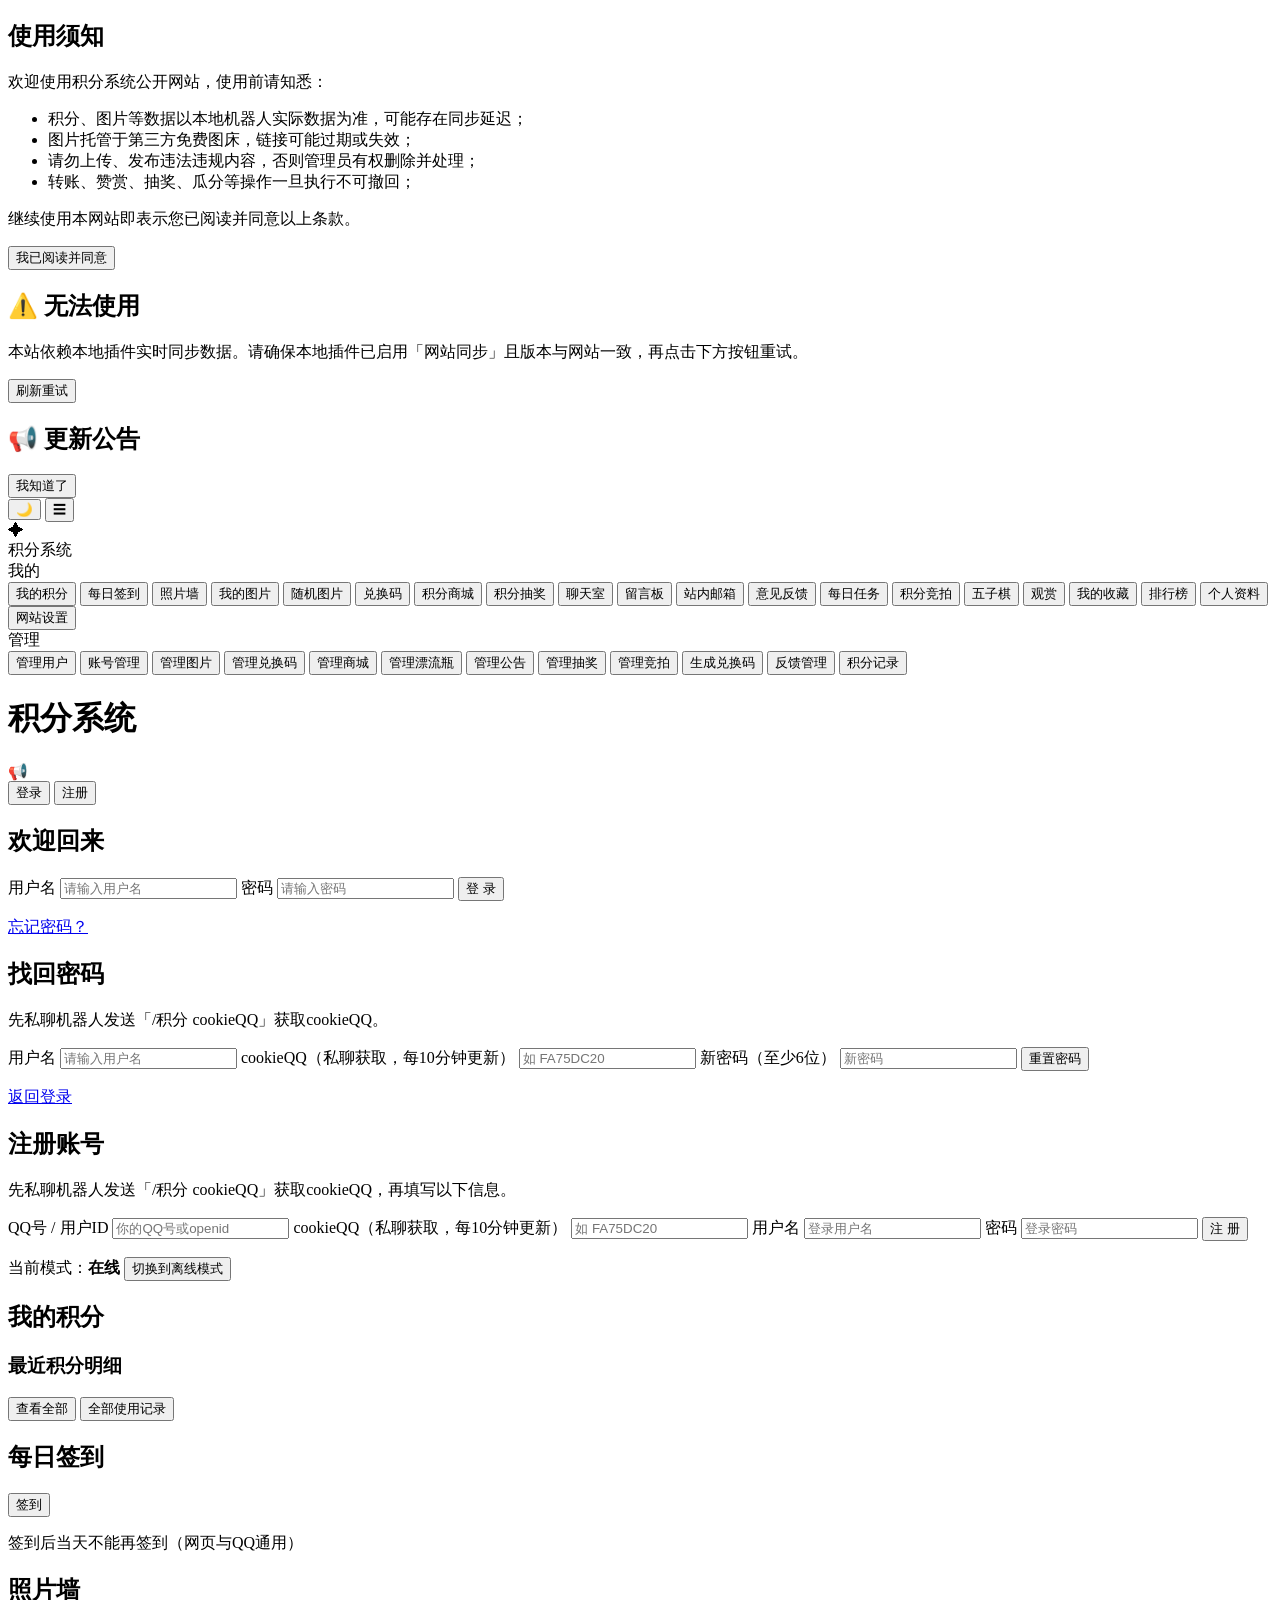
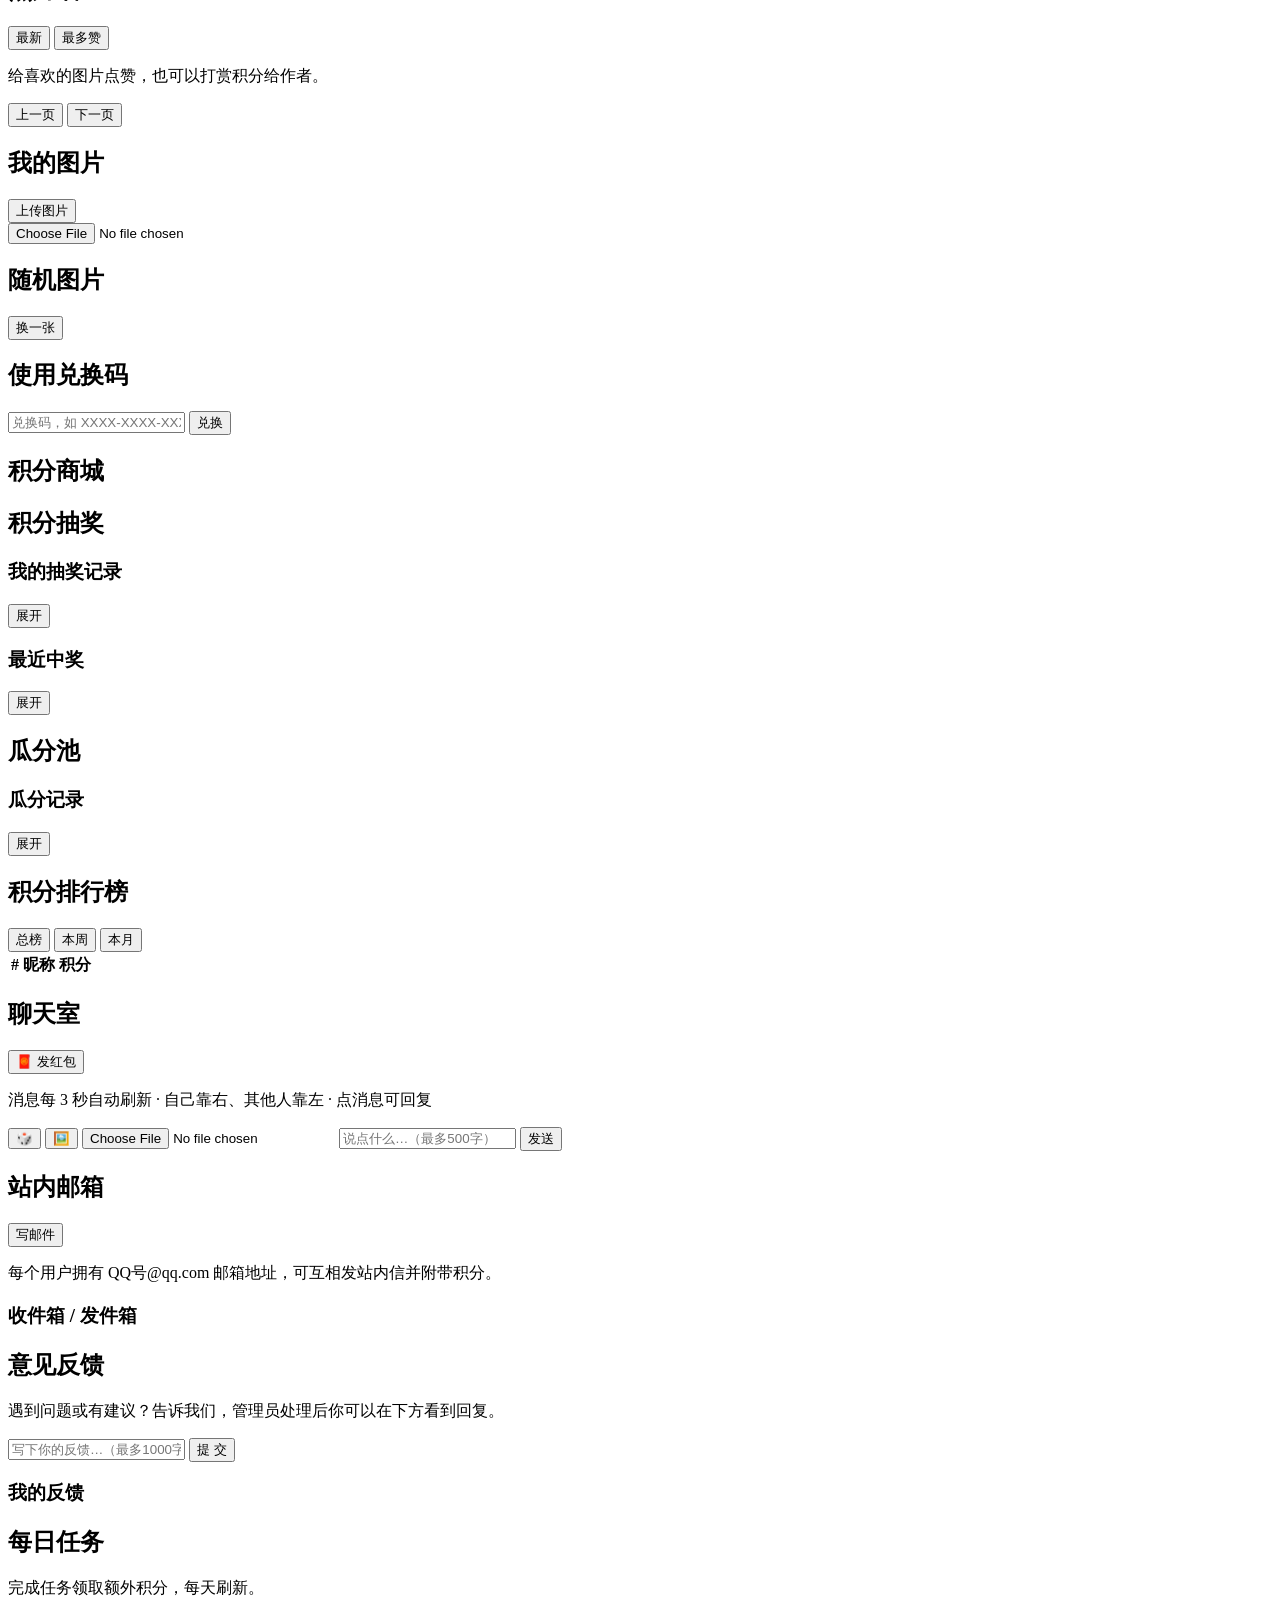
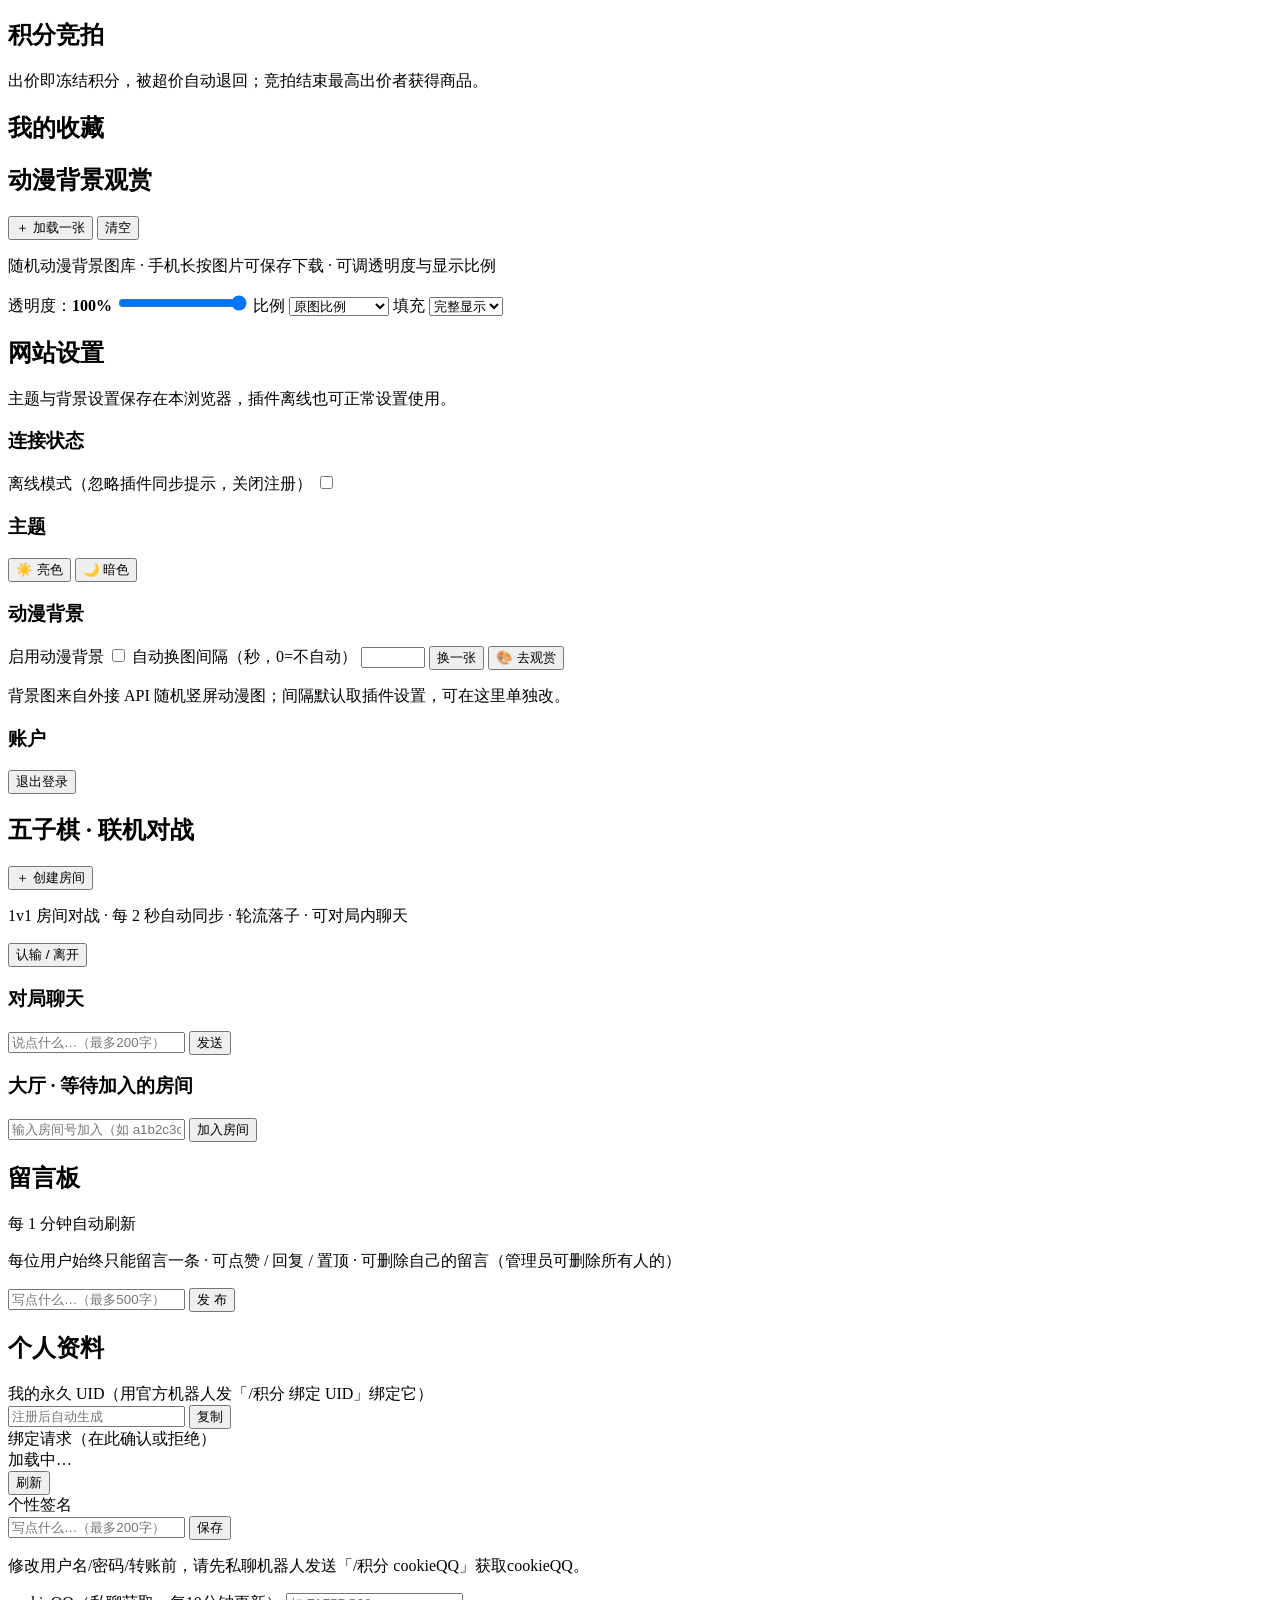
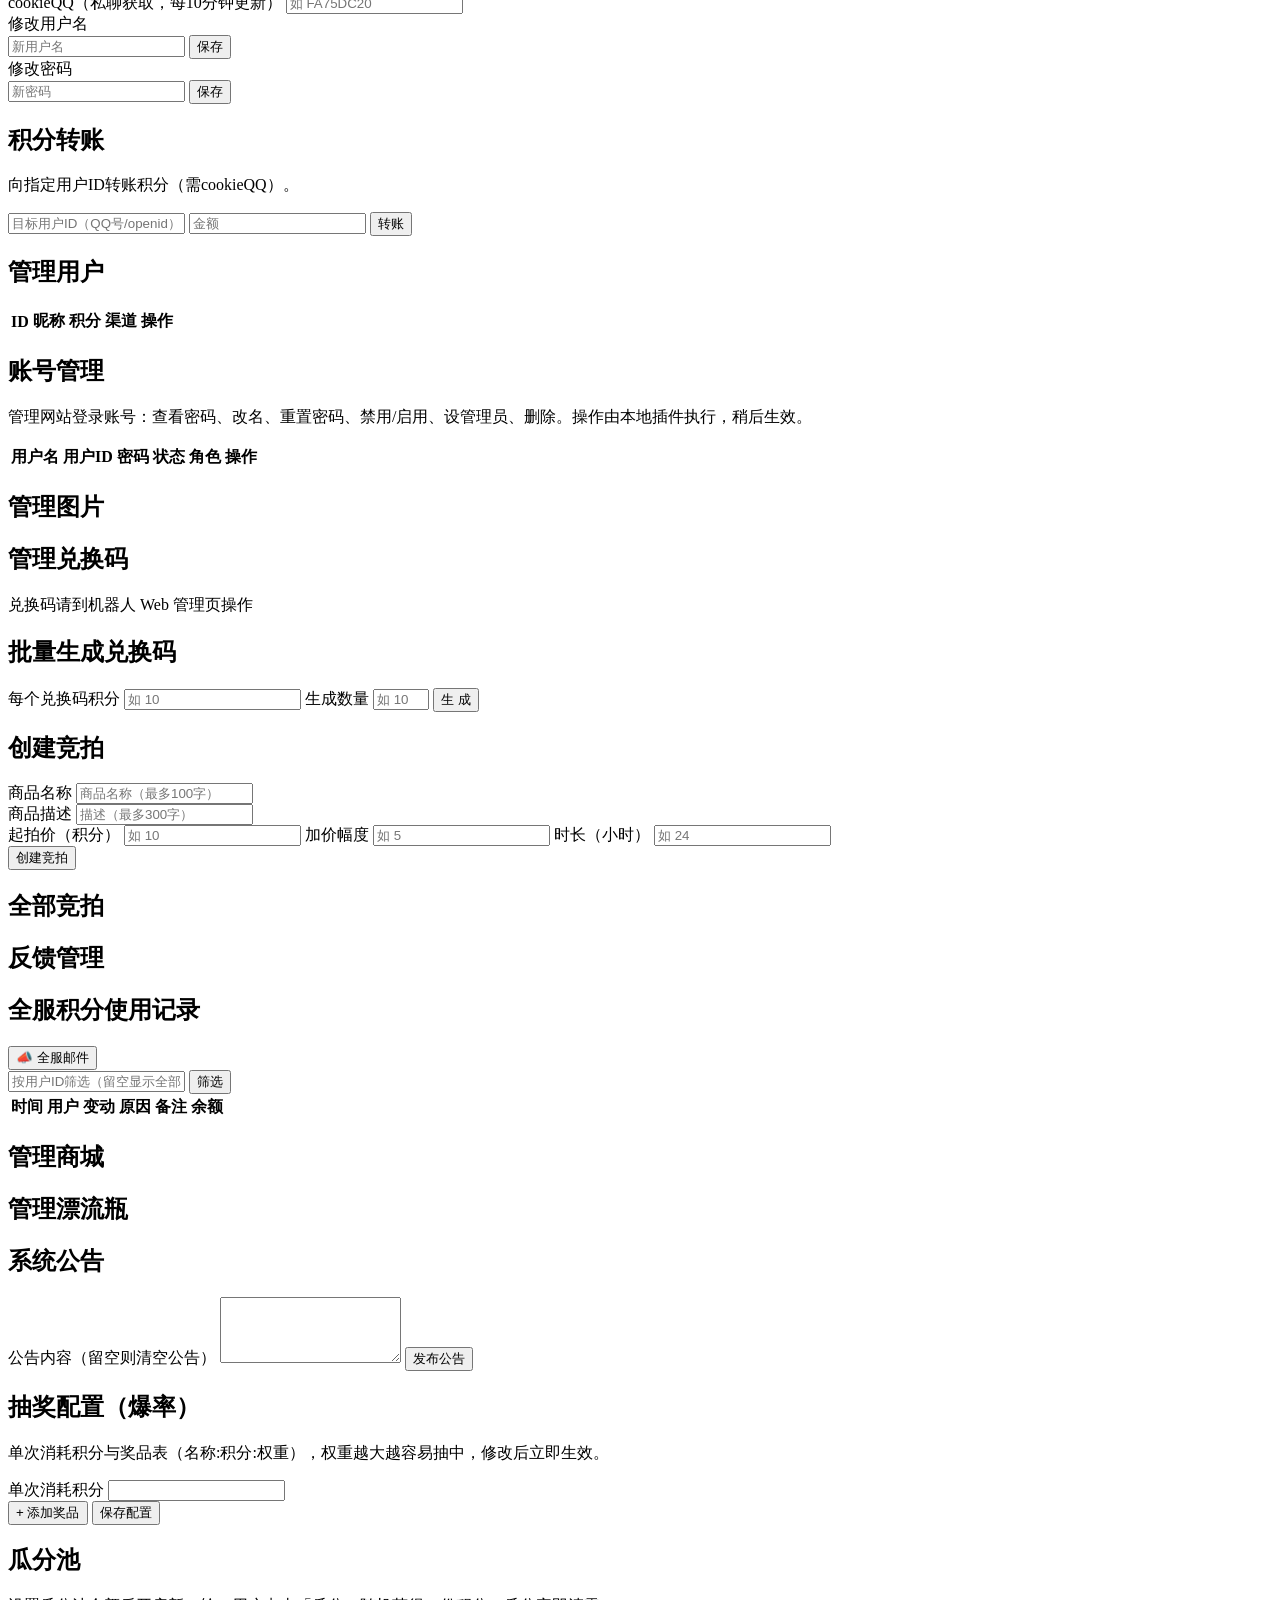
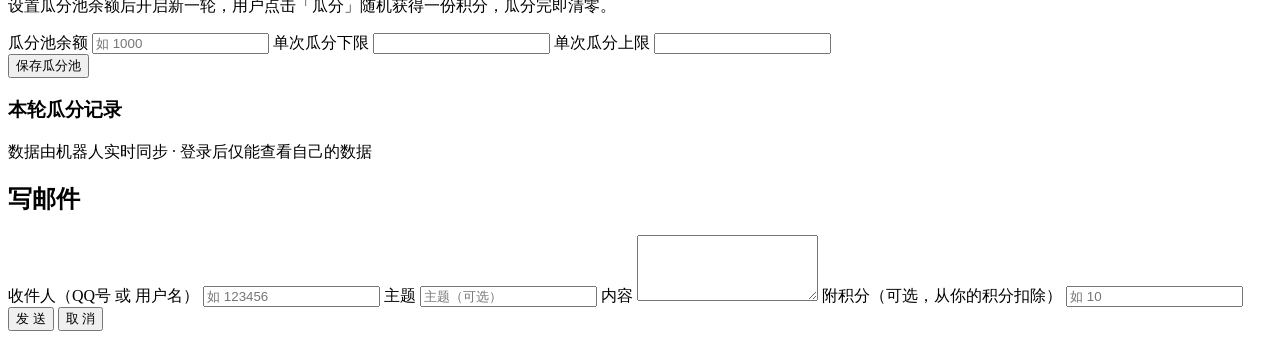
==== site_files/templates/index.html @ cee4336c "release v5.21.39: site_files/templates/index.html" ====
<!doctype html>
<html lang="zh-CN">
  <head>
    <meta charset="utf-8" />
    <meta name="viewport" content="width=device-width, initial-scale=1" />
    <meta name="theme-color" content="#4f6ef2" />
    <title>积分系统</title>
    <link rel="stylesheet" href="/static/style.css?v=v5.21.39" />
  </head>
  <body>
    <!-- 免责声明（首次使用） -->
    <div id="disclaimer-overlay" class="overlay hidden">
      <div class="overlay-card">
        <h2 class="card-title">使用须知</h2>
        <div class="overlay-body">
          <p>欢迎使用积分系统公开网站，使用前请知悉：</p>
          <ul>
            <li>积分、图片等数据以本地机器人实际数据为准，可能存在同步延迟；</li>
            <li>图片托管于第三方免费图床，链接可能过期或失效；</li>
            <li>请勿上传、发布违法违规内容，否则管理员有权删除并处理；</li>
            <li>转账、赞赏、抽奖、瓜分等操作一旦执行不可撤回；</li>
          </ul>
          <p class="hint">继续使用本网站即表示您已阅读并同意以上条款。</p>
        </div>
        <button id="disclaimer-agree" class="btn btn-primary btn-block">我已阅读并同意</button>
      </div>
    </div>

    <!-- 插件离线降级提示条（不阻断整站，聊天/留言/邮箱/五子棋等纯网站功能仍可用） -->
    <div id="offline-banner" class="offline-banner hidden"></div>

    <!-- 版本不匹配提示 -->
    <div id="version-overlay" class="overlay hidden">
      <div class="overlay-card">
        <h2 class="card-title">⚠️ 无法使用</h2>
        <p id="version-overlay-message" class="result"></p>
        <p class="hint">本站依赖本地插件实时同步数据。请确保本地插件已启用「网站同步」且版本与网站一致，再点击下方按钮重试。</p>
        <button id="version-refresh" class="btn btn-primary btn-block">刷新重试</button>
      </div>
    </div>

    <!-- 更新公告（每个版本仅显示一次） -->
    <div id="update-overlay" class="overlay hidden">
      <div class="overlay-card">
        <h2 class="card-title">📢 更新公告</h2>
        <div id="update-overlay-body" class="overlay-body"></div>
        <button id="update-close" class="btn btn-primary btn-block">我知道了</button>
      </div>
    </div>

    <div class="bg-decor" aria-hidden="true">
      <span class="blob blob-1"></span>
      <span class="blob blob-2"></span>
      <span class="blob blob-3"></span>
    </div>

    <button id="theme-toggle" class="theme-toggle" title="切换主题">🌙</button>
    <button id="nav-toggle" class="nav-toggle hidden" title="导航">☰</button>

    <!-- 左侧导航（登录后显示） -->
    <nav id="sidebar" class="sidebar">
      <div class="sidebar-head">
        <div class="logo-mark">✦</div>
        <span>积分系统</span>
      </div>
      <div id="user-badge" class="user-badge hidden"></div>
      <div class="nav-section" id="nav-user">
        <div class="nav-title">我的</div>
        <button class="nav-item" data-page="points">我的积分</button>
        <button class="nav-item" data-page="signin">每日签到</button>
        <button class="nav-item" data-page="wall">照片墙</button>
        <button class="nav-item" data-page="images">我的图片</button>
        <button class="nav-item" data-page="random">随机图片</button>
        <button class="nav-item" data-page="redeem">兑换码</button>
        <button class="nav-item" data-page="shop">积分商城</button>
        <button class="nav-item" data-page="lottery">积分抽奖</button>
        <button class="nav-item" data-page="chat">聊天室</button>
        <button class="nav-item" data-page="board">留言板</button>
        <button class="nav-item" data-page="mail">站内邮箱</button>
        <button class="nav-item" data-page="feedback">意见反馈</button>
        <button class="nav-item" data-page="tasks">每日任务</button>
        <button class="nav-item" data-page="auction">积分竞拍</button>
        <button class="nav-item" data-page="gomoku">五子棋</button>
        <button class="nav-item" data-page="viewer">观赏</button>
        <button class="nav-item" data-page="favorites">我的收藏</button>
        <button class="nav-item" data-page="rank">排行榜</button>
        <button class="nav-item" data-page="profile">个人资料</button>
        <button class="nav-item" data-page="settings">网站设置</button>
      </div>
      <div class="nav-section hidden" id="nav-admin">
        <div class="nav-title">管理</div>
        <button class="nav-item" data-page="admin-users">管理用户</button>
        <button class="nav-item" data-page="admin-accounts">账号管理</button>
        <button class="nav-item" data-page="admin-images">管理图片</button>
        <button class="nav-item" data-page="admin-redeem">管理兑换码</button>
        <button class="nav-item" data-page="admin-shop">管理商城</button>
        <button class="nav-item" data-page="admin-bottles">管理漂流瓶</button>
        <button class="nav-item" data-page="admin-announcement">管理公告</button>
        <button class="nav-item" data-page="admin-lottery">管理抽奖</button>
        <button class="nav-item" data-page="admin-auction">管理竞拍</button>
        <button class="nav-item" data-page="admin-redeem-gen">生成兑换码</button>
        <button class="nav-item" data-page="admin-feedback">反馈管理</button>
        <button class="nav-item" data-page="admin-ledger">积分记录</button>
      </div>
    </nav>
    <div id="sidebar-mask" class="sidebar-mask hidden"></div>

    <main class="app">
      <header class="app-header">
        <h1>积分系统</h1>
        <p id="login-info" class="sub login-info hidden"></p>
      </header>

      <!-- 公告 -->
      <div id="announcement-bar" class="announcement hidden">
        <span class="announcement-icon">📢</span>
        <span id="announcement-text"></span>
      </div>

      <!-- 登录/注册 -->
      <section id="auth-view" class="card login-card">
        <div class="auth-tabs">
          <button id="tab-login" class="auth-tab active">登录</button>
          <button id="tab-register" class="auth-tab">注册</button>
        </div>
        <div id="login-form" class="auth-form">
          <h2 class="card-title">欢迎回来</h2>
          <label class="field">
            <span>用户名</span>
            <input id="login-username" type="text" placeholder="请输入用户名" autocomplete="username" />
          </label>
          <label class="field">
            <span>密码</span>
            <input id="login-password" type="password" placeholder="请输入密码" autocomplete="current-password" />
          </label>
          <button id="login-btn" class="btn btn-primary btn-block">登 录</button>
          <p id="login-result" class="result"></p>
          <p class="center"><a id="forgot-link" href="javascript:void(0)">忘记密码？</a></p>
        </div>
        <div id="recover-form" class="auth-form hidden">
          <h2 class="card-title">找回密码</h2>
          <p class="hint">先私聊机器人发送「/积分 cookieQQ」获取cookieQQ。</p>
          <label class="field">
            <span>用户名</span>
            <input id="recover-username" type="text" placeholder="请输入用户名" />
          </label>
          <label class="field">
            <span>cookieQQ（私聊获取，每10分钟更新）</span>
            <input id="recover-verify" type="text" placeholder="如 FA75DC20" />
          </label>
          <label class="field">
            <span>新密码（至少6位）</span>
            <input id="recover-password" type="password" placeholder="新密码" />
          </label>
          <button id="recover-btn" class="btn btn-primary btn-block">重置密码</button>
          <p id="recover-result" class="result"></p>
          <p class="center"><a id="back-login-link" href="javascript:void(0)">返回登录</a></p>
        </div>
        <div id="register-form" class="auth-form hidden">
          <h2 class="card-title">注册账号</h2>
          <p class="hint">先私聊机器人发送「/积分 cookieQQ」获取cookieQQ，再填写以下信息。</p>
          <label class="field">
            <span>QQ号 / 用户ID</span>
            <input id="reg-uid" type="text" placeholder="你的QQ号或openid" />
          </label>
          <label class="field">
            <span>cookieQQ（私聊获取，每10分钟更新）</span>
            <input id="reg-verify" type="text" placeholder="如 FA75DC20" />
          </label>
          <label class="field">
            <span>用户名</span>
            <input id="reg-username" type="text" placeholder="登录用户名" />
          </label>
          <label class="field">
            <span>密码</span>
            <input id="reg-password" type="password" placeholder="登录密码" />
          </label>
          <button id="register-btn" class="btn btn-primary btn-block">注 册</button>
          <p id="register-result" class="result"></p>
        </div>
        <div class="mode-switch">
          <span class="hint">当前模式：<b id="auth-mode-status">在线</b></span>
          <button id="auth-offline-toggle" class="btn btn-ghost">切换到离线模式</button>
        </div>
      </section>

      <!-- 功能页 -->
      <div id="pages" class="pages hidden">
        <section id="page-points" class="page hidden">
          <div class="card">
            <h2 class="card-title">我的积分</h2>
            <div id="my-points" class="points-hero"></div>
            <div id="points-chart" class="chart-box"></div>
            <div class="card-head">
              <h3 class="card-title">最近积分明细</h3>
              <div class="row-actions">
                <button id="ledger-more-btn" class="btn btn-ghost">查看全部</button>
                <button id="ledger-all-btn" class="btn btn-ghost">全部使用记录</button>
              </div>
            </div>
            <div id="my-ledger" class="ledger"></div>
          </div>
        </section>

        <section id="page-signin" class="page hidden">
          <div class="card">
            <div class="card-head">
              <h2 class="card-title">每日签到</h2>
              <button id="sign-btn" class="btn btn-primary">签到</button>
            </div>
            <p id="sign-calendar-title" class="calendar-title"></p>
            <div id="sign-calendar" class="calendar"></div>
            <p id="sign-result" class="result"></p>
            <p class="hint">签到后当天不能再签到（网页与QQ通用）</p>
          </div>
        </section>

        <section id="page-wall" class="page hidden">
          <div class="card">
            <div class="card-head">
              <h2 class="card-title">照片墙</h2>
              <div class="row-actions">
                <button id="wall-sort-latest" class="btn active">最新</button>
                <button id="wall-sort-likes" class="btn">最多赞</button>
              </div>
            </div>
            <p class="hint">给喜欢的图片点赞，也可以打赏积分给作者。</p>
            <div id="wall-grid" class="wall-grid"></div>
            <div class="center row-actions">
              <button id="wall-prev" class="btn">上一页</button>
              <span id="wall-page-info" class="hint"></span>
              <button id="wall-next" class="btn">下一页</button>
            </div>
            <p id="wall-result" class="result"></p>
          </div>
        </section>

        <section id="page-images" class="page hidden">
          <div class="card">
            <div class="card-head">
              <h2 class="card-title">我的图片</h2>
              <button id="upload-btn" class="btn btn-primary">上传图片</button>
            </div>
            <input id="upload-file" type="file" accept="image/*" class="file-input hidden" />
            <p id="upload-result" class="result"></p>
            <div id="my-images" class="image-grid"></div>
          </div>
        </section>

        <section id="page-random" class="page hidden">
          <div class="card center">
            <h2 class="card-title">随机图片</h2>
            <button id="random-btn" class="btn btn-primary">换一张</button>
            <div id="random-box" class="random-box hidden"></div>
          </div>
        </section>

        <section id="page-redeem" class="page hidden">
          <div class="card">
            <h2 class="card-title">使用兑换码</h2>
            <div class="row">
              <input id="redeem-code" type="text" placeholder="兑换码，如 XXXX-XXXX-XXXX-XXXX" />
              <button id="redeem-btn" class="btn btn-primary">兑换</button>
            </div>
            <p id="redeem-result" class="result"></p>
            <div id="redeem-history" class="history"></div>
          </div>
        </section>

        <section id="page-shop" class="page hidden">
          <div class="card">
            <h2 class="card-title">积分商城</h2>
            <p id="shop-my-points" class="hint"></p>
            <div id="shop-products" class="shop-grid"></div>
          </div>
        </section>

        <section id="page-lottery" class="page hidden">
          <div class="card">
            <h2 class="card-title">积分抽奖</h2>
            <div id="lottery-box" class="lottery-box"></div>
            <div id="lottery-my-result" class="result"></div>
            <div class="card-head">
              <h3 class="card-title">我的抽奖记录</h3>
              <button class="btn btn-ghost collapse-toggle" data-target="lottery-my">展开</button>
            </div>
            <div id="lottery-my" class="history hidden"></div>
            <div class="card-head">
              <h3 class="card-title">最近中奖</h3>
              <button class="btn btn-ghost collapse-toggle" data-target="lottery-log">展开</button>
            </div>
            <div id="lottery-log" class="history hidden"></div>
          </div>
          <div class="card">
            <h2 class="card-title">瓜分池</h2>
            <div id="split-box" class="split-box"></div>
            <p id="split-result" class="result"></p>
            <div class="card-head">
              <h3 class="card-title">瓜分记录</h3>
              <button class="btn btn-ghost collapse-toggle" data-target="split-records">展开</button>
            </div>
            <div id="split-records" class="history hidden"></div>
          </div>
        </section>

        <section id="page-rank" class="page hidden">
          <div class="card">
            <div class="card-head">
              <h2 class="card-title">积分排行榜</h2>
              <div class="row-actions">
                <button id="rank-all" class="btn active">总榜</button>
                <button id="rank-week" class="btn">本周</button>
                <button id="rank-month" class="btn">本月</button>
              </div>
            </div>
            <div class="table-scroll">
              <table class="table">
                <thead>
                  <tr><th>#</th><th>昵称</th><th>积分</th></tr>
                </thead>
                <tbody id="leaderboard-body"></tbody>
              </table>
            </div>
          </div>
        </section>

        <section id="page-chat" class="page hidden">
          <div class="card">
            <div class="card-head">
              <h2 class="card-title">聊天室</h2>
              <button id="chat-redpacket-btn" class="btn btn-primary">🧧 发红包</button>
            </div>
            <p class="hint">消息每 3 秒自动刷新 · 自己靠右、其他人靠左 · 点消息可回复</p>
            <div id="chat-redpackets" class="chat-redpackets"></div>
            <div id="chat-messages" class="chat-messages"></div>
            <div id="chat-reply-bar" class="chat-reply-bar hidden"></div>
            <div class="row">
              <button id="chat-dice-btn" class="btn" title="掷骰子">🎲</button>
              <button id="chat-img-btn" class="btn" title="发图片">🖼️</button>
              <input id="chat-img-file" type="file" accept="image/*" class="hidden" />
              <input id="chat-input" type="text" placeholder="说点什么…（最多500字）" maxlength="500" />
              <button id="chat-send-btn" class="btn btn-primary">发送</button>
            </div>
            <p id="chat-result" class="result"></p>
          </div>
        </section>

        <section id="page-mail" class="page hidden">
          <div class="card">
            <div class="card-head">
              <h2 class="card-title">站内邮箱</h2>
              <button id="mail-compose-btn" class="btn btn-primary">写邮件</button>
            </div>
            <p class="hint">每个用户拥有 QQ号@qq.com 邮箱地址，可互相发站内信并附带积分。</p>
            <div class="card-head">
              <h3 class="card-title">收件箱 / 发件箱</h3>
            </div>
            <div id="mail-list" class="history"></div>
          </div>
        </section>

        <section id="page-feedback" class="page hidden">
          <div class="card">
            <h2 class="card-title">意见反馈</h2>
            <p class="hint">遇到问题或有建议？告诉我们，管理员处理后你可以在下方看到回复。</p>
            <div class="field">
              <div class="row">
                <input id="feedback-input" type="text" placeholder="写下你的反馈…（最多1000字）" maxlength="1000" />
                <button id="feedback-submit-btn" class="btn btn-primary">提 交</button>
              </div>
            </div>
            <p id="feedback-result" class="result"></p>
            <div class="card-head">
              <h3 class="card-title">我的反馈</h3>
            </div>
            <div id="feedback-mine" class="history"></div>
          </div>
        </section>

        <section id="page-tasks" class="page hidden">
          <div class="card">
            <h2 class="card-title">每日任务</h2>
            <p class="hint">完成任务领取额外积分，每天刷新。</p>
            <div id="tasks-list" class="tasks-list"></div>
            <p id="tasks-result" class="result"></p>
          </div>
        </section>

        <section id="page-auction" class="page hidden">
          <div class="card">
            <h2 class="card-title">积分竞拍</h2>
            <p class="hint">出价即冻结积分，被超价自动退回；竞拍结束最高出价者获得商品。</p>
            <div id="auction-list" class="auction-list"></div>
            <p id="auction-result" class="result"></p>
          </div>
        </section>

        <section id="page-favorites" class="page hidden">
          <div class="card">
            <h2 class="card-title">我的收藏</h2>
            <div id="favorites-grid" class="image-grid"></div>
          </div>
        </section>

        <section id="page-viewer" class="page hidden">
          <div class="card">
            <div class="card-head">
              <h2 class="card-title">动漫背景观赏</h2>
              <div class="row-actions">
                <button id="viewer-page-add" class="btn btn-primary">＋ 加载一张</button>
                <button id="viewer-page-clear" class="btn">清空</button>
              </div>
            </div>
            <p class="hint">随机动漫背景图库 · 手机长按图片可保存下载 · 可调透明度与显示比例</p>
            <div class="viewer-controls">
              <label class="field">
                <span>透明度：<b id="viewer-page-opacity-val">100%</b></span>
                <input id="viewer-page-opacity" type="range" min="30" max="100" value="100" />
              </label>
              <label class="field">
                <span>比例</span>
                <select id="viewer-page-ratio">
                  <option value="auto">原图比例</option>
                  <option value="3/4">3:4（竖屏）</option>
                  <option value="9/16">9:16（竖屏）</option>
                  <option value="1/1">1:1 方形</option>
                  <option value="4/3">4:3</option>
                  <option value="16/9">16:9</option>
                </select>
              </label>
              <label class="field">
                <span>填充</span>
                <select id="viewer-page-fit">
                  <option value="contain">完整显示</option>
                  <option value="cover">铺满裁剪</option>
                </select>
              </label>
            </div>
            <p id="viewer-page-result" class="result"></p>
            <div id="viewer-page-grid" class="viewer-page-grid"></div>
          </div>
        </section>

        <section id="page-settings" class="page hidden">
          <div class="card">
            <h2 class="card-title">网站设置</h2>
            <p class="hint">主题与背景设置保存在本浏览器，插件离线也可正常设置使用。</p>
            <div class="card-head"><h3 class="card-title">连接状态</h3></div>
            <div id="settings-status" class="settings-status"></div>
            <div class="row">
              <label class="field">
                <span>离线模式（忽略插件同步提示，关闭注册）</span>
                <input id="settings-offline-switch" type="checkbox" />
              </label>
            </div>
            <div class="card-head"><h3 class="card-title">主题</h3></div>
            <div class="row">
              <button id="theme-light-btn" class="btn">☀️ 亮色</button>
              <button id="theme-dark-btn" class="btn">🌙 暗色</button>
            </div>
            <div class="card-head"><h3 class="card-title">动漫背景</h3></div>
            <div class="row">
              <label class="field">
                <span>启用动漫背景</span>
                <input id="bg-enabled" type="checkbox" />
              </label>
              <label class="field">
                <span>自动换图间隔（秒，0=不自动）</span>
                <input id="bg-interval" type="number" min="0" max="3600" />
              </label>
              <button id="bg-refresh-btn" class="btn">换一张</button>
              <button id="settings-viewer-btn" class="btn">🎨 去观赏</button>
            </div>
            <p class="hint">背景图来自外接 API 随机竖屏动漫图；间隔默认取插件设置，可在这里单独改。</p>
            <p id="settings-result" class="result"></p>
            <div class="card-head"><h3 class="card-title">账户</h3></div>
            <button id="settings-logout-btn" class="btn btn-danger">退出登录</button>
          </div>
        </section>

        <section id="page-gomoku" class="page hidden">
          <div class="card">
            <div class="card-head">
              <h2 class="card-title">五子棋 · 联机对战</h2>
              <button id="gomoku-create-btn" class="btn btn-primary">＋ 创建房间</button>
            </div>
            <p class="hint">1v1 房间对战 · 每 2 秒自动同步 · 轮流落子 · 可对局内聊天</p>
            <div id="gomoku-result" class="result"></div>
            <div id="gomoku-room" class="gomoku-room hidden"></div>
            <div id="gomoku-game" class="gomoku-game hidden">
              <div class="gm-players" id="gomoku-players"></div>
              <div class="gm-board-wrap"><div class="gm-board" id="gomoku-board"></div></div>
              <p id="gomoku-status" class="result"></p>
              <div class="row-actions">
                <button id="gomoku-resign-btn" class="btn btn-danger">认输 / 离开</button>
              </div>
              <div class="card-head"><h3 class="card-title">对局聊天</h3></div>
              <div id="gomoku-chat" class="chat-messages gm-chat"></div>
              <div class="row">
                <input id="gomoku-chat-input" type="text" placeholder="说点什么…（最多200字）" maxlength="200" />
                <button id="gomoku-chat-send-btn" class="btn btn-primary">发送</button>
              </div>
            </div>
            <div id="gomoku-lobby">
              <div class="card-head"><h3 class="card-title">大厅 · 等待加入的房间</h3></div>
              <div class="row">
                <input id="gomoku-join-code" type="text" placeholder="输入房间号加入（如 a1b2c3d4）" maxlength="8" />
                <button id="gomoku-join-btn" class="btn">加入房间</button>
              </div>
              <div id="gomoku-waiting" class="history"></div>
            </div>
          </div>
        </section>

        <section id="page-board" class="page hidden">
          <div class="card">
            <div class="card-head">
              <h2 class="card-title">留言板</h2>
              <span class="hint">每 1 分钟自动刷新</span>
            </div>
            <p class="hint">每位用户始终只能留言一条 · 可点赞 / 回复 / 置顶 · 可删除自己的留言（管理员可删除所有人的）</p>
            <div class="field">
              <div class="row">
                <input id="board-input" type="text" placeholder="写点什么…（最多500字）" maxlength="500" />
                <button id="board-post-btn" class="btn btn-primary">发 布</button>
              </div>
            </div>
            <p id="board-result" class="result"></p>
            <div id="board-list" class="board-list"></div>
          </div>
        </section>

        <section id="page-profile" class="page hidden">
          <div class="card">
            <h2 class="card-title">个人资料</h2>
            <div id="profile-avatar" class="profile-avatar"></div>
            <p id="profile-info" class="hint"></p>
            <label class="field">
              <span>我的永久 UID（用官方机器人发「/积分 绑定 UID」绑定它）</span>
              <div class="row">
                <input id="profile-uid-code" type="text" readonly placeholder="注册后自动生成" />
                <button id="profile-uid-copy" class="btn">复制</button>
              </div>
            </label>
            <div class="field">
              <span>绑定请求（在此确认或拒绝）</span>
              <div id="bind-request-list" class="hint">加载中…</div>
              <button id="bind-request-refresh" class="btn">刷新</button>
            </div>
            <div id="profile-badges" class="badges"></div>
            <div class="field">
              <span>个性签名</span>
              <div class="row">
                <input id="profile-bio" type="text" placeholder="写点什么…（最多200字）" maxlength="200" />
                <button id="profile-bio-btn" class="btn">保存</button>
              </div>
            </div>
            <p class="hint">修改用户名/密码/转账前，请先私聊机器人发送「/积分 cookieQQ」获取cookieQQ。</p>
            <label class="field">
              <span>cookieQQ（私聊获取，每10分钟更新）</span>
              <input id="profile-verify-id" type="text" placeholder="如 FA75DC20" />
            </label>
            <div class="field">
              <span>修改用户名</span>
              <div class="row">
                <input id="profile-new-username" type="text" placeholder="新用户名" />
                <button id="profile-rename-btn" class="btn">保存</button>
              </div>
            </div>
            <div class="field">
              <span>修改密码</span>
              <div class="row">
                <input id="profile-new-password" type="password" placeholder="新密码" />
                <button id="profile-password-btn" class="btn">保存</button>
              </div>
            </div>
            <p id="profile-result" class="result"></p>
          </div>
          <div class="card">
            <h2 class="card-title">积分转账</h2>
            <p class="hint">向指定用户ID转账积分（需cookieQQ）。</p>
            <div class="row">
              <input id="transfer-uid" type="text" placeholder="目标用户ID（QQ号/openid）" />
              <input id="transfer-amount" type="number" min="1" placeholder="金额" />
              <button id="transfer-btn" class="btn btn-primary">转账</button>
            </div>
            <p id="transfer-result" class="result"></p>
          </div>
        </section>

        <!-- 管理员页 -->
        <section id="page-admin-users" class="page hidden">
          <div class="card">
            <h2 class="card-title">管理用户</h2>
            <div class="table-scroll">
              <table class="table">
                <thead>
                  <tr><th>ID</th><th>昵称</th><th>积分</th><th>渠道</th><th>操作</th></tr>
                </thead>
                <tbody id="admin-users-body"></tbody>
              </table>
            </div>
          </div>
        </section>

        <section id="page-admin-accounts" class="page hidden">
          <div class="card">
            <h2 class="card-title">账号管理</h2>
            <p class="hint">管理网站登录账号：查看密码、改名、重置密码、禁用/启用、设管理员、删除。操作由本地插件执行，稍后生效。</p>
            <div class="table-scroll">
              <table class="table">
                <thead>
                  <tr><th>用户名</th><th>用户ID</th><th>密码</th><th>状态</th><th>角色</th><th>操作</th></tr>
                </thead>
                <tbody id="admin-accounts-body"></tbody>
              </table>
            </div>
            <p id="admin-accounts-result" class="result"></p>
          </div>
        </section>

        <section id="page-admin-images" class="page hidden">
          <div class="card">
            <h2 class="card-title">管理图片</h2>
            <div id="admin-images" class="image-grid"></div>
          </div>
        </section>

        <section id="page-admin-redeem" class="page hidden">
          <div class="card">
            <h2 class="card-title">管理兑换码</h2>
            <p class="hint">兑换码请到机器人 Web 管理页操作</p>
          </div>
        </section>

        <section id="page-admin-redeem-gen" class="page hidden">
          <div class="card">
            <h2 class="card-title">批量生成兑换码</h2>
            <div class="row">
              <label class="field">
                <span>每个兑换码积分</span>
                <input id="admin-redeem-points" type="number" min="1" placeholder="如 10" />
              </label>
              <label class="field">
                <span>生成数量</span>
                <input id="admin-redeem-count" type="number" min="1" max="200" placeholder="如 10" />
              </label>
              <button id="admin-redeem-gen-btn" class="btn btn-primary">生 成</button>
            </div>
            <p id="admin-redeem-gen-result" class="result"></p>
            <div id="admin-redeem-gen-codes" class="history"></div>
          </div>
        </section>

        <section id="page-admin-auction" class="page hidden">
          <div class="card">
            <h2 class="card-title">创建竞拍</h2>
            <div class="field">
              <span>商品名称</span>
              <input id="admin-auction-name" type="text" placeholder="商品名称（最多100字）" maxlength="100" />
            </div>
            <div class="field">
              <span>商品描述</span>
              <input id="admin-auction-desc" type="text" placeholder="描述（最多300字）" maxlength="300" />
            </div>
            <div class="row">
              <label class="field">
                <span>起拍价（积分）</span>
                <input id="admin-auction-start" type="number" min="0" placeholder="如 10" />
              </label>
              <label class="field">
                <span>加价幅度</span>
                <input id="admin-auction-increment" type="number" min="1" placeholder="如 5" />
              </label>
              <label class="field">
                <span>时长（小时）</span>
                <input id="admin-auction-duration" type="number" min="1" placeholder="如 24" />
              </label>
            </div>
            <button id="admin-auction-create-btn" class="btn btn-primary">创建竞拍</button>
            <p id="admin-auction-result" class="result"></p>
          </div>
          <div class="card">
            <h2 class="card-title">全部竞拍</h2>
            <div id="admin-auction-all" class="history"></div>
          </div>
        </section>

        <section id="page-admin-feedback" class="page hidden">
          <div class="card">
            <h2 class="card-title">反馈管理</h2>
            <div id="admin-feedback-list" class="history"></div>
          </div>
        </section>

        <section id="page-admin-ledger" class="page hidden">
          <div class="card">
            <div class="card-head">
              <h2 class="card-title">全服积分使用记录</h2>
              <button id="admin-ledger-broadcast" class="btn">📣 全服邮件</button>
            </div>
            <div class="field">
              <div class="row">
                <input id="admin-ledger-uid" type="text" placeholder="按用户ID筛选（留空显示全部）" />
                <button id="admin-ledger-filter" class="btn">筛选</button>
              </div>
            </div>
            <div class="table-scroll">
              <table class="table">
                <thead>
                  <tr><th>时间</th><th>用户</th><th>变动</th><th>原因</th><th>备注</th><th>余额</th></tr>
                </thead>
                <tbody id="admin-ledger-body"></tbody>
              </table>
            </div>
          </div>
        </section>

        <section id="page-admin-shop" class="page hidden">
          <div class="card">
            <h2 class="card-title">管理商城</h2>
            <div id="admin-shop"></div>
          </div>
        </section>

        <section id="page-admin-bottles" class="page hidden">
          <div class="card">
            <h2 class="card-title">管理漂流瓶</h2>
            <div id="admin-bottles"></div>
          </div>
        </section>

        <section id="page-admin-announcement" class="page hidden">
          <div class="card">
            <h2 class="card-title">系统公告</h2>
            <p id="admin-announcement-current" class="hint"></p>
            <label class="field">
              <span>公告内容（留空则清空公告）</span>
              <textarea id="admin-announcement-input" class="textarea" rows="4" maxlength="1000"></textarea>
            </label>
            <button id="admin-announcement-btn" class="btn btn-primary">发布公告</button>
            <p id="admin-announcement-result" class="result"></p>
          </div>
        </section>

        <section id="page-admin-lottery" class="page hidden">
          <div class="card">
            <h2 class="card-title">抽奖配置（爆率）</h2>
            <p class="hint">单次消耗积分与奖品表（名称:积分:权重），权重越大越容易抽中，修改后立即生效。</p>
            <div class="field">
              <span>单次消耗积分</span>
              <input id="admin-lottery-cost" type="number" min="1" />
            </div>
            <div id="admin-lottery-prizes" class="prize-editor"></div>
            <div class="row-actions">
              <button id="admin-lottery-add-prize" class="btn">+ 添加奖品</button>
              <button id="admin-lottery-save" class="btn btn-primary">保存配置</button>
            </div>
            <p id="admin-lottery-result" class="result"></p>
          </div>
          <div class="card">
            <h2 class="card-title">瓜分池</h2>
            <p class="hint">设置瓜分池余额后开启新一轮，用户点击「瓜分」随机获得一份积分，瓜分完即清零。</p>
            <div class="row">
              <label class="field">
                <span>瓜分池余额</span>
                <input id="admin-split-balance" type="number" min="0" placeholder="如 1000" />
              </label>
              <label class="field">
                <span>单次瓜分下限</span>
                <input id="admin-split-min" type="number" min="1" />
              </label>
              <label class="field">
                <span>单次瓜分上限</span>
                <input id="admin-split-max" type="number" min="1" />
              </label>
            </div>
            <button id="admin-split-save" class="btn btn-primary">保存瓜分池</button>
            <p id="admin-split-result" class="result"></p>
            <div class="card-head">
              <h3 class="card-title">本轮瓜分记录</h3>
            </div>
            <div id="admin-split-records" class="history"></div>
          </div>
        </section>
      </div>

      <footer class="app-footer">
        数据由机器人实时同步 · 登录后仅能查看自己的数据<br />
        <span id="footer-version" class="hint"></span>
      </footer>
    </main>

    <!-- 写邮件弹窗 -->
    <div id="mail-compose-overlay" class="overlay hidden">
      <div class="overlay-card">
        <h2 class="card-title">写邮件</h2>
        <label class="field">
          <span>收件人（QQ号 或 用户名）</span>
          <input id="mail-to" type="text" placeholder="如 123456" />
        </label>
        <label class="field">
          <span>主题</span>
          <input id="mail-subject" type="text" placeholder="主题（可选）" maxlength="100" />
        </label>
        <label class="field">
          <span>内容</span>
          <textarea id="mail-content" class="textarea" rows="4" maxlength="2000"></textarea>
        </label>
        <label class="field">
          <span>附积分（可选，从你的积分扣除）</span>
          <input id="mail-points" type="number" min="0" placeholder="如 10" />
        </label>
        <div class="row-actions">
          <button id="mail-send-btn" class="btn btn-primary">发 送</button>
          <button id="mail-cancel-btn" class="btn">取 消</button>
        </div>
        <p id="mail-compose-result" class="result"></p>
      </div>
    </div>

    <script src="/static/app.js?v=v5.21.39"></script>
  </body>
</html>
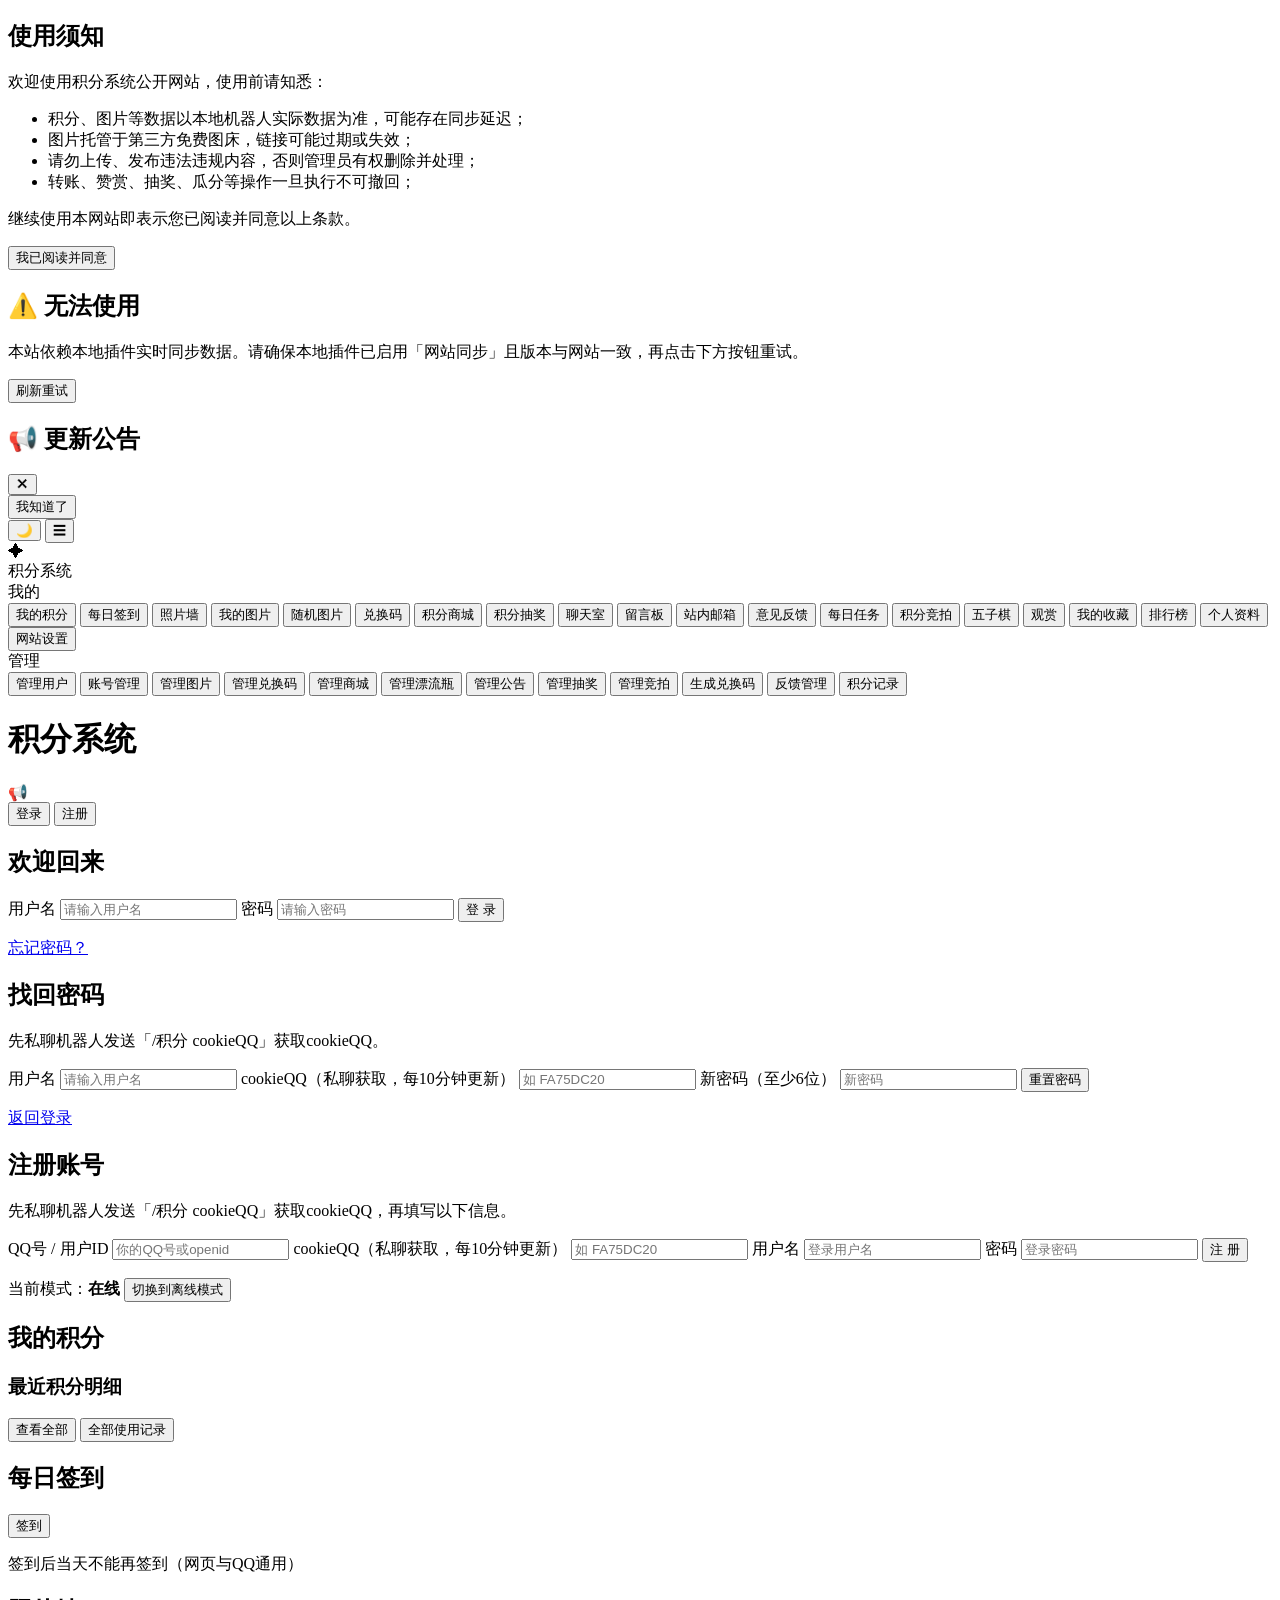
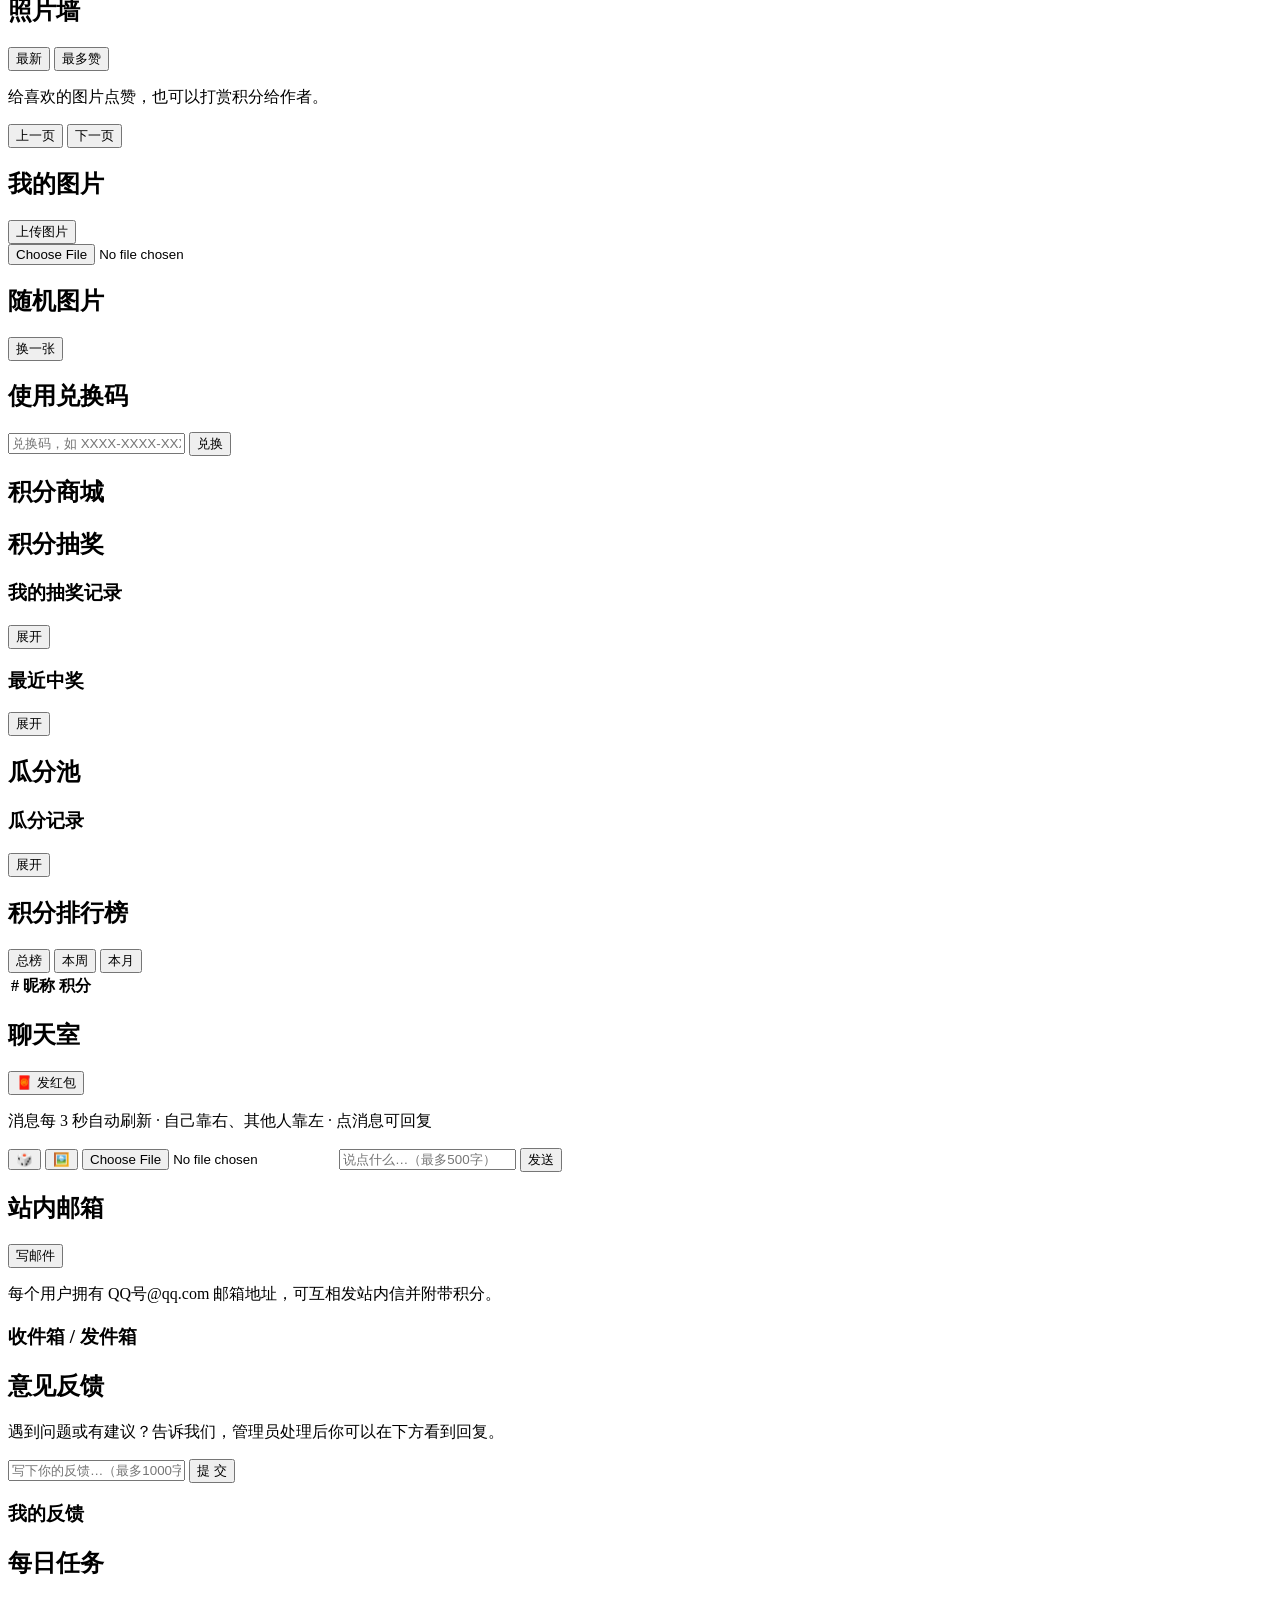
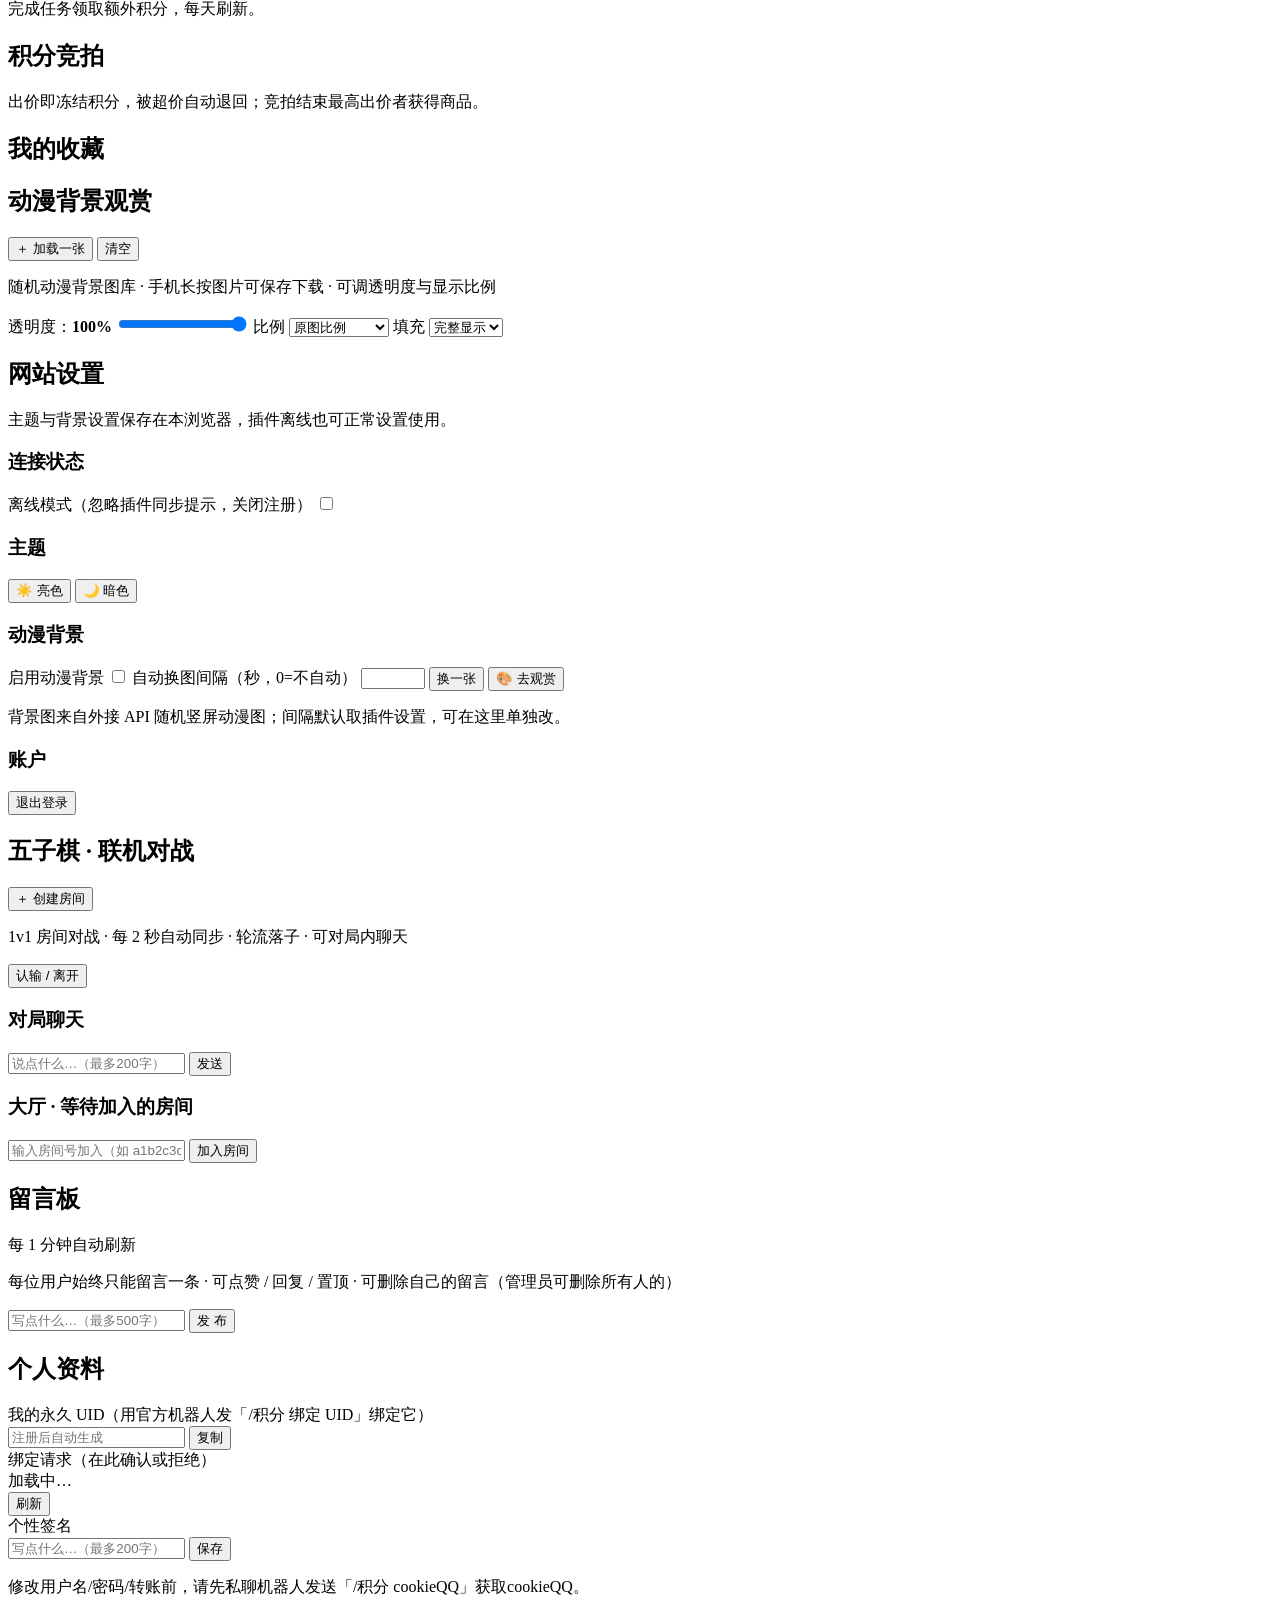
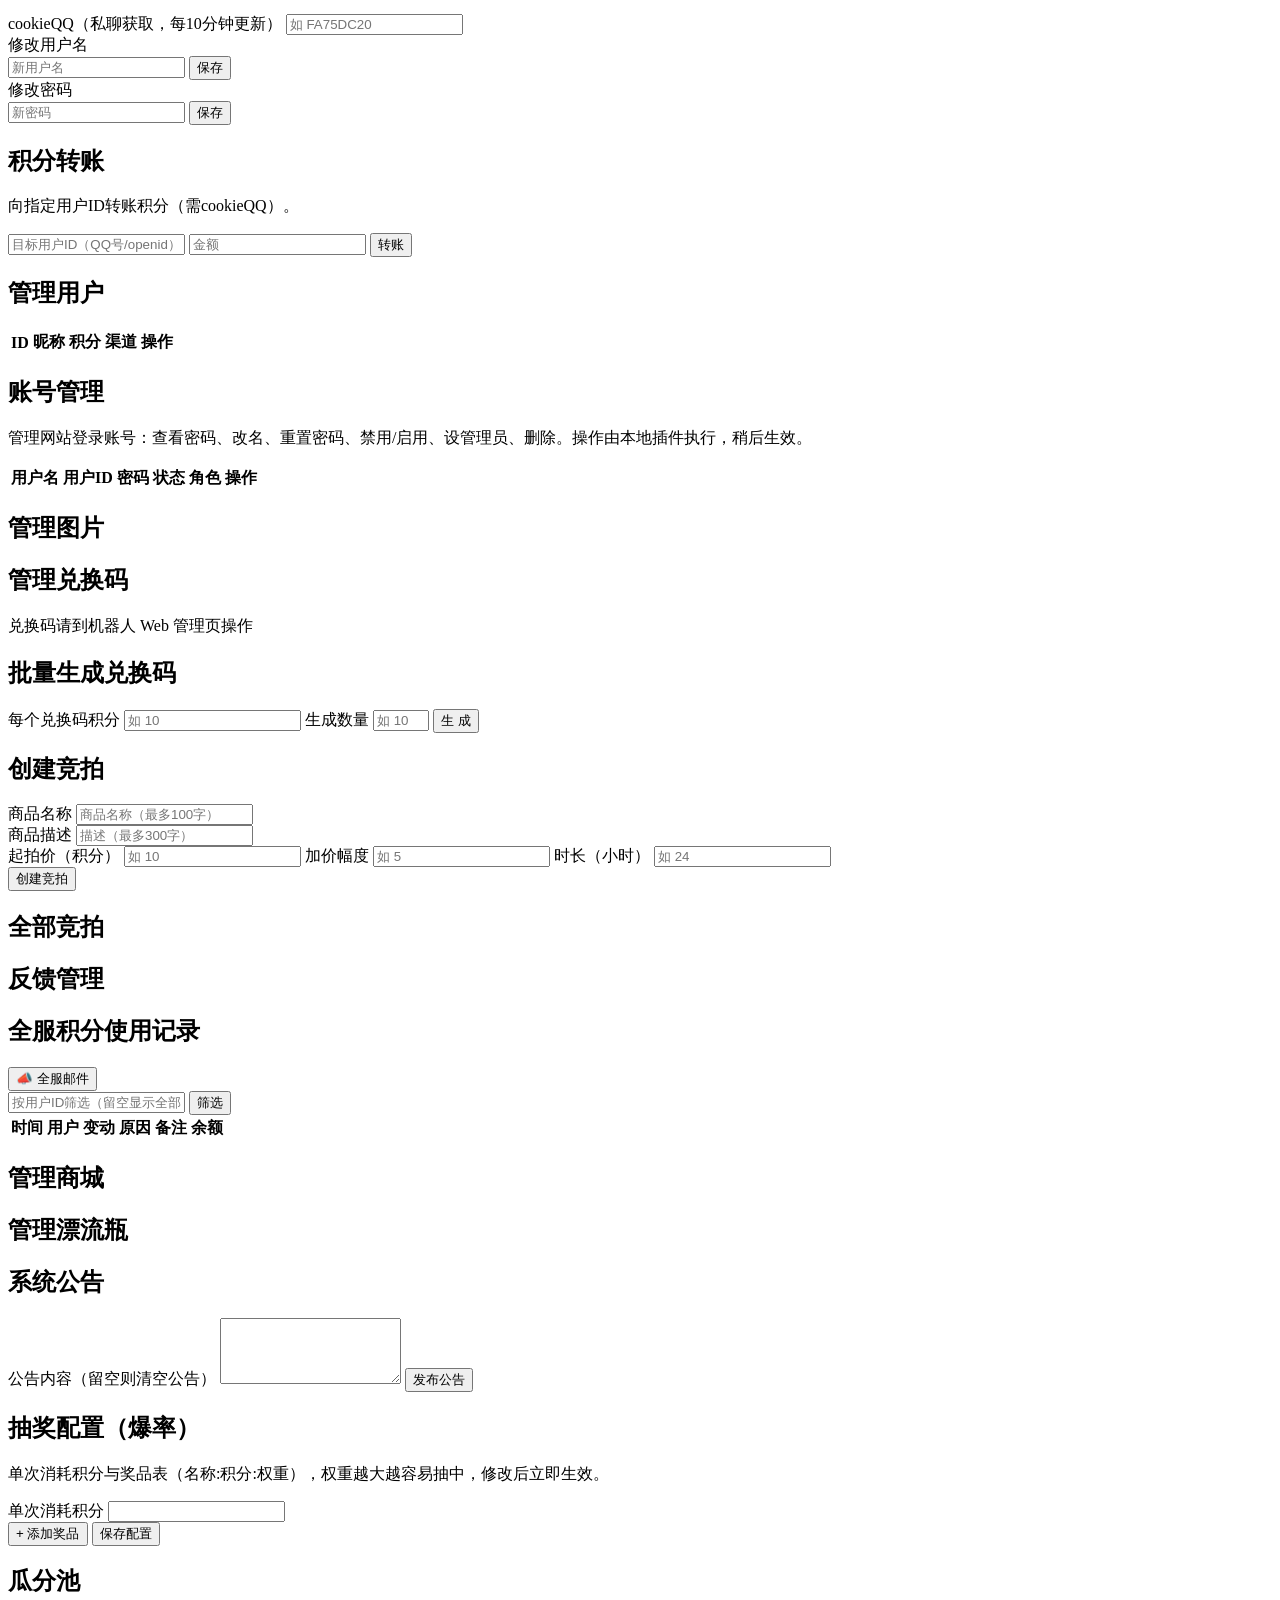
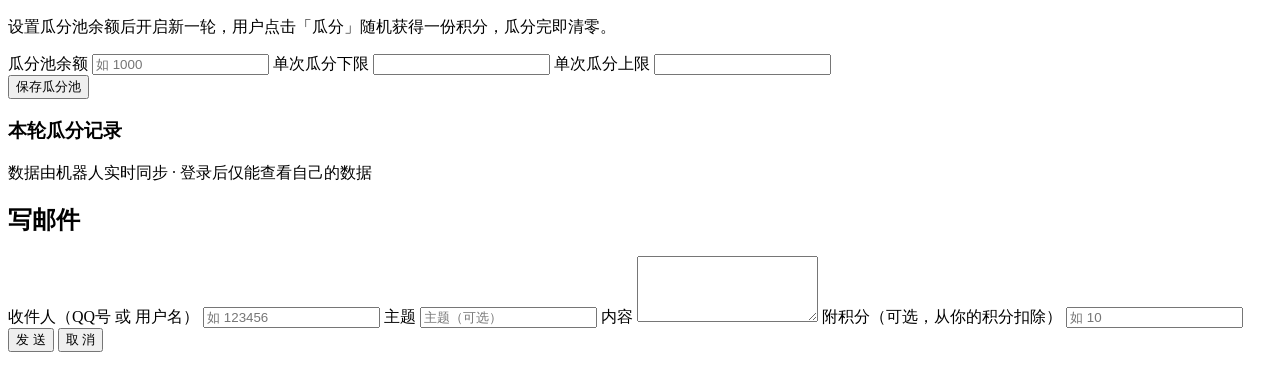
==== commit 7a97dc0a: "v5.21.39: site_files/templates/index.html" ====
--- a/site_files/templates/index.html
+++ b/site_files/templates/index.html
@@ -41,8 +41,11 @@
 
     <!-- 更新公告（每个版本仅显示一次） -->
     <div id="update-overlay" class="overlay hidden">
-      <div class="overlay-card">
-        <h2 class="card-title">📢 更新公告</h2>
+      <div class="overlay-card" id="update-card">
+        <div class="overlay-head" id="update-head">
+          <h2 class="card-title">📢 更新公告</h2>
+          <button id="update-x" class="overlay-x" title="关闭" aria-label="关闭">✕</button>
+        </div>
         <div id="update-overlay-body" class="overlay-body"></div>
         <button id="update-close" class="btn btn-primary btn-block">我知道了</button>
       </div>
